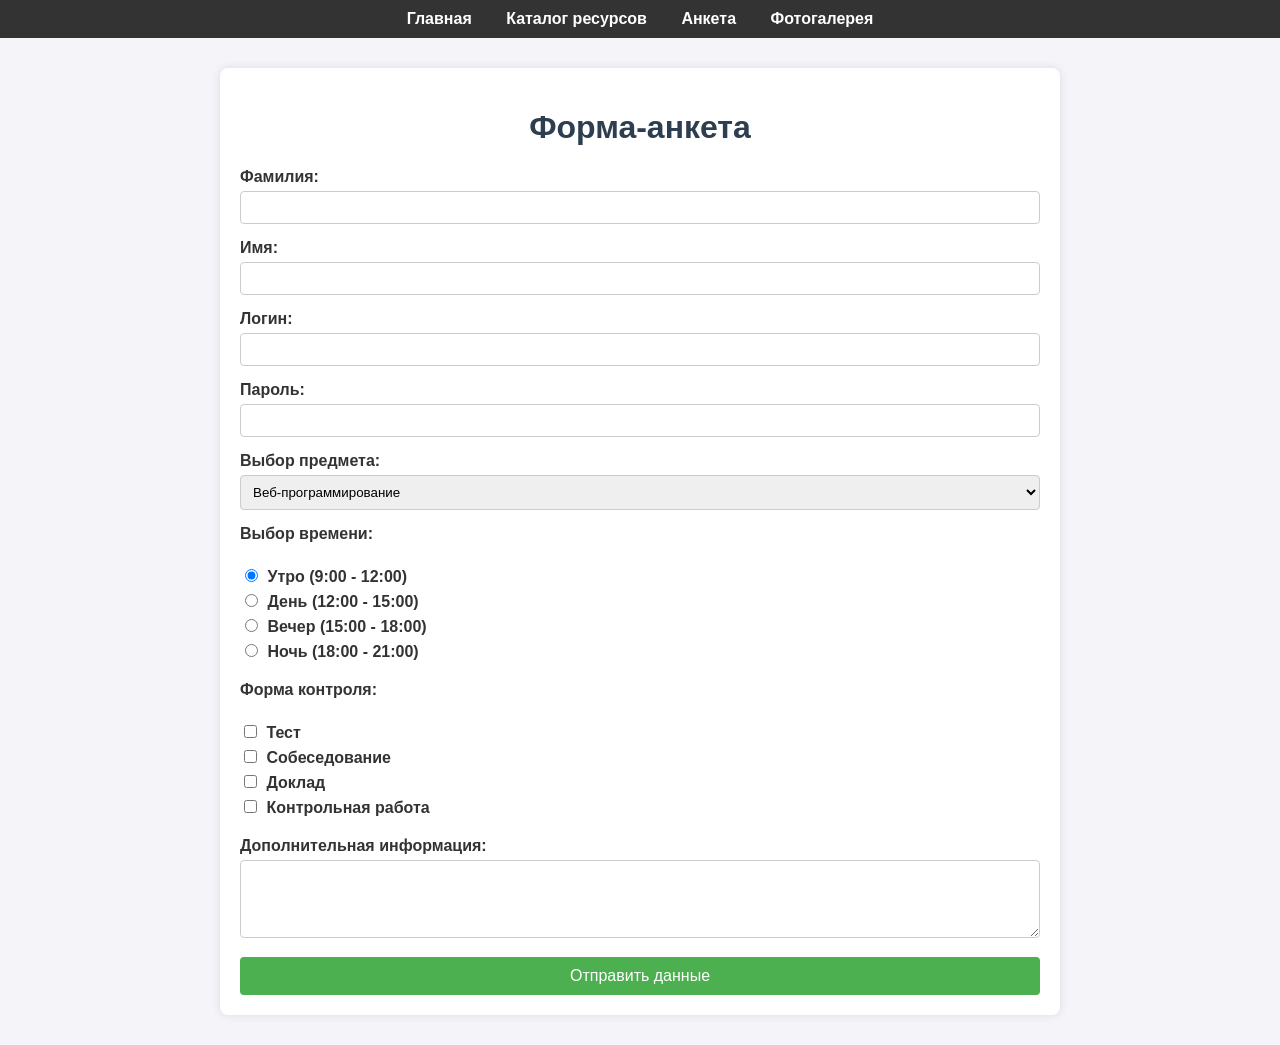
==== anketa.html @ aab98898 "Добавлен проект сайта (анкета, каталог, стили)" ====
<!DOCTYPE html>
<html lang="ru">
<head>
    <meta charset="UTF-8">
    <title>Анкета</title>
    <link rel="stylesheet" href="style.css">
</head>
<body>
    <nav>
        <ul>
            <li><a href="index.html">Главная</a></li>
            <li><a href="catalog.html">Каталог ресурсов</a></li>
            <li><a href="anketa.html">Анкета</a></li>
            <li><a href="gallery.html">Фотогалерея</a></li>
        </ul>
    </nav>

    <main>
        <h1>Форма-анкета</h1>
        
        <!-- Форма отправляется методом POST -->
        <form action="#" method="POST" class="survey-form">
            <div class="form-group">
                <label for="lastname">Фамилия:</label>
                <input type="text" id="lastname" name="lastname" required>
            </div>

            <div class="form-group">
                <label for="firstname">Имя:</label>
                <input type="text" id="firstname" name="firstname" required>
            </div>

            <div class="form-group">
                <label for="login">Логин:</label>
                <input type="text" id="login" name="login" required>
            </div>

            <div class="form-group">
                <label for="password">Пароль:</label>
                <input type="password" id="password" name="password" required>
            </div>

            <div class="form-group">
                <label for="subject">Выбор предмета:</label>
                <select id="subject" name="subject">
                    <option value="web">Веб-программирование</option>
                    <option value="db">Базы данных</option>
                    <option value="oop">Объектно-ориентированное программирование</option>
                    <option value="math">Высшая математика</option>
                </select>
            </div>

            <div class="form-group">
                <label>Выбор времени:</label><br>
                <label><input type="radio" name="time" value="morning" checked> Утро (9:00 - 12:00)</label>
                <label><input type="radio" name="time" value="day"> День (12:00 - 15:00)</label>
                <label><input type="radio" name="time" value="evening"> Вечер (15:00 - 18:00)</label>
                <label><input type="radio" name="time" value="night"> Ночь (18:00 - 21:00)</label>
            </div>

            <div class="form-group">
                <label>Форма контроля:</label><br>
                <label><input type="checkbox" name="control[]" value="test"> Тест</label>
                <label><input type="checkbox" name="control[]" value="interview"> Собеседование</label>
                <label><input type="checkbox" name="control[]" value="report"> Доклад</label>
                <label><input type="checkbox" name="control[]" value="exam"> Контрольная работа</label>
            </div>

            <div class="form-group">
                <label for="info">Дополнительная информация:</label>
                <textarea id="info" name="info" rows="4"></textarea>
            </div>

            <button type="submit" class="submit-btn">Отправить данные</button>
        </form>
    </main>
</body>
</html>
---- style.css ----
/* Общие стили */
body {
    font-family: Arial, sans-serif;
    background-color: #f4f4f9;
    color: #333;
    margin: 0;
    padding: 0;
}

/* Меню навигации */
nav {
    background-color: #333;
    padding: 10px 0;
}
nav ul {
    list-style-type: none;
    margin: 0;
    padding: 0;
    text-align: center;
}
nav ul li {
    display: inline;
    margin: 0 15px;
}
nav ul li a {
    color: white;
    text-decoration: none;
    font-weight: bold;
}
nav ul li a:hover {
    color: #4CAF50;
}

/* Контент */
main {
    max-width: 800px;
    margin: 30px auto;
    padding: 20px;
    background-color: white;
    border-radius: 8px;
    box-shadow: 0 0 10px rgba(0,0,0,0.1);
}
h1 {
    color: #2c3e50;
    text-align: center;
}

/* Стили для анкеты */
.survey-form {
    display: flex;
    flex-direction: column;
}
.form-group {
    margin-bottom: 15px;
}
.form-group label {
    font-weight: bold;
    margin-bottom: 5px;
    display: block;
}
input[type="text"],
input[type="password"],
select,
textarea {
    width: 100%;
    padding: 8px;
    box-sizing: border-box;
    border: 1px solid #ccc;
    border-radius: 4px;
}
input[type="radio"],
input[type="checkbox"] {
    margin-right: 5px;
}
.submit-btn {
    background-color: #4CAF50;
    color: white;
    padding: 10px 15px;
    border: none;
    border-radius: 4px;
    cursor: pointer;
    font-size: 16px;
}
.submit-btn:hover {
    background-color: #45a049;
}

/* Стили для таблицы (Каталог) */
table {
    width: 100%;
    border-collapse: collapse;
    margin-top: 20px;
}
th, td {
    border: 1px solid #ddd;
    padding: 12px;
    text-align: left;
}
th {
    background-color: #4CAF50;
    color: white;
}
tr:nth-child(even) {
    background-color: #f9f9f9;
}
td img {
    display: block;
    margin: 0 auto;
}
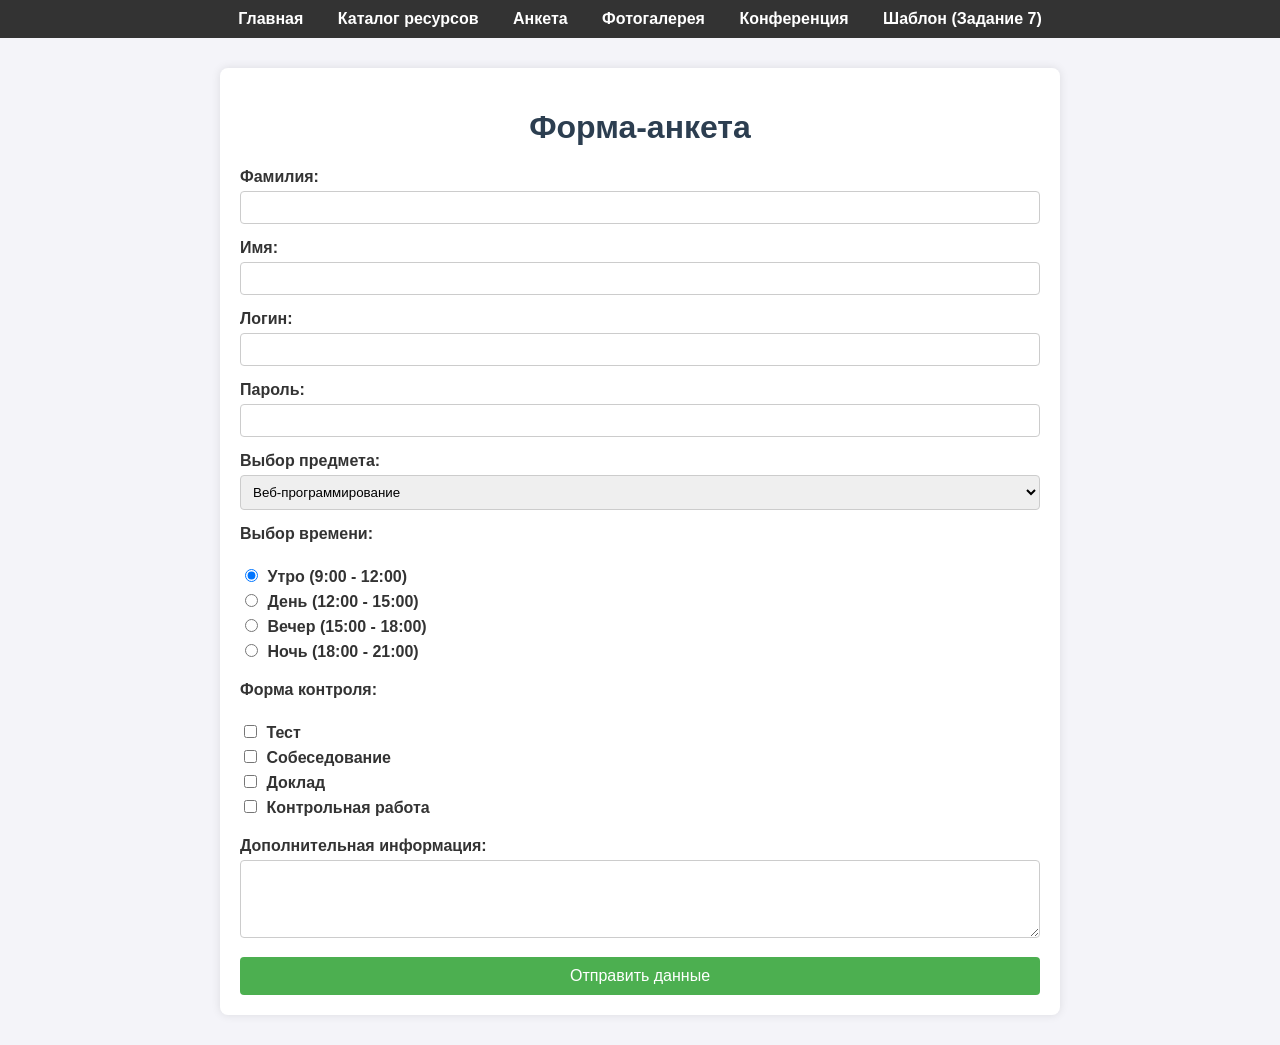
==== commit 9884ddba: "Добавлены задания 1 и 7, обновлено меню" ====
--- a/anketa.html
+++ b/anketa.html
@@ -6,12 +6,14 @@
     <link rel="stylesheet" href="style.css">
 </head>
 <body>
-    <nav>
+      <nav>
         <ul>
             <li><a href="index.html">Главная</a></li>
             <li><a href="catalog.html">Каталог ресурсов</a></li>
             <li><a href="anketa.html">Анкета</a></li>
             <li><a href="gallery.html">Фотогалерея</a></li>
+            <li><a href="conference.html">Конференция</a></li>
+            <li><a href="task7.html">Шаблон (Задание 7)</a></li>
         </ul>
     </nav>
 
